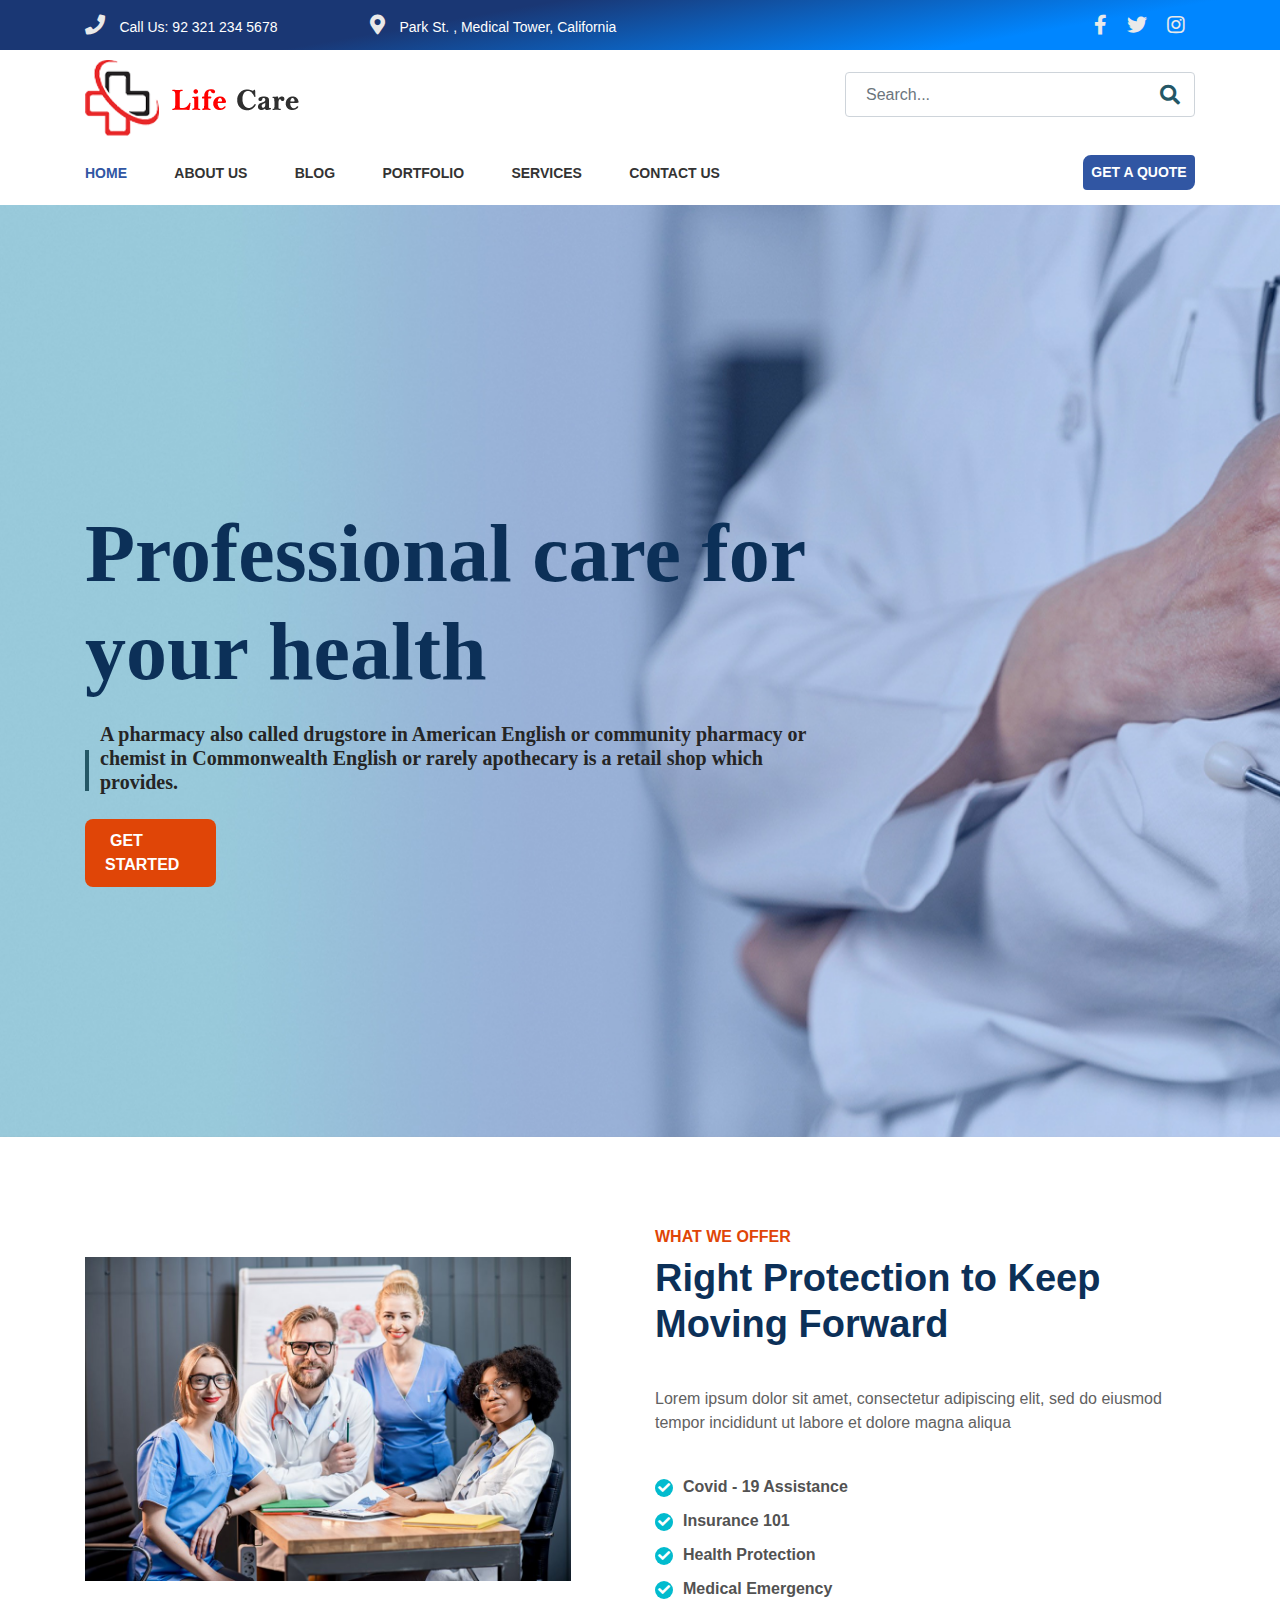
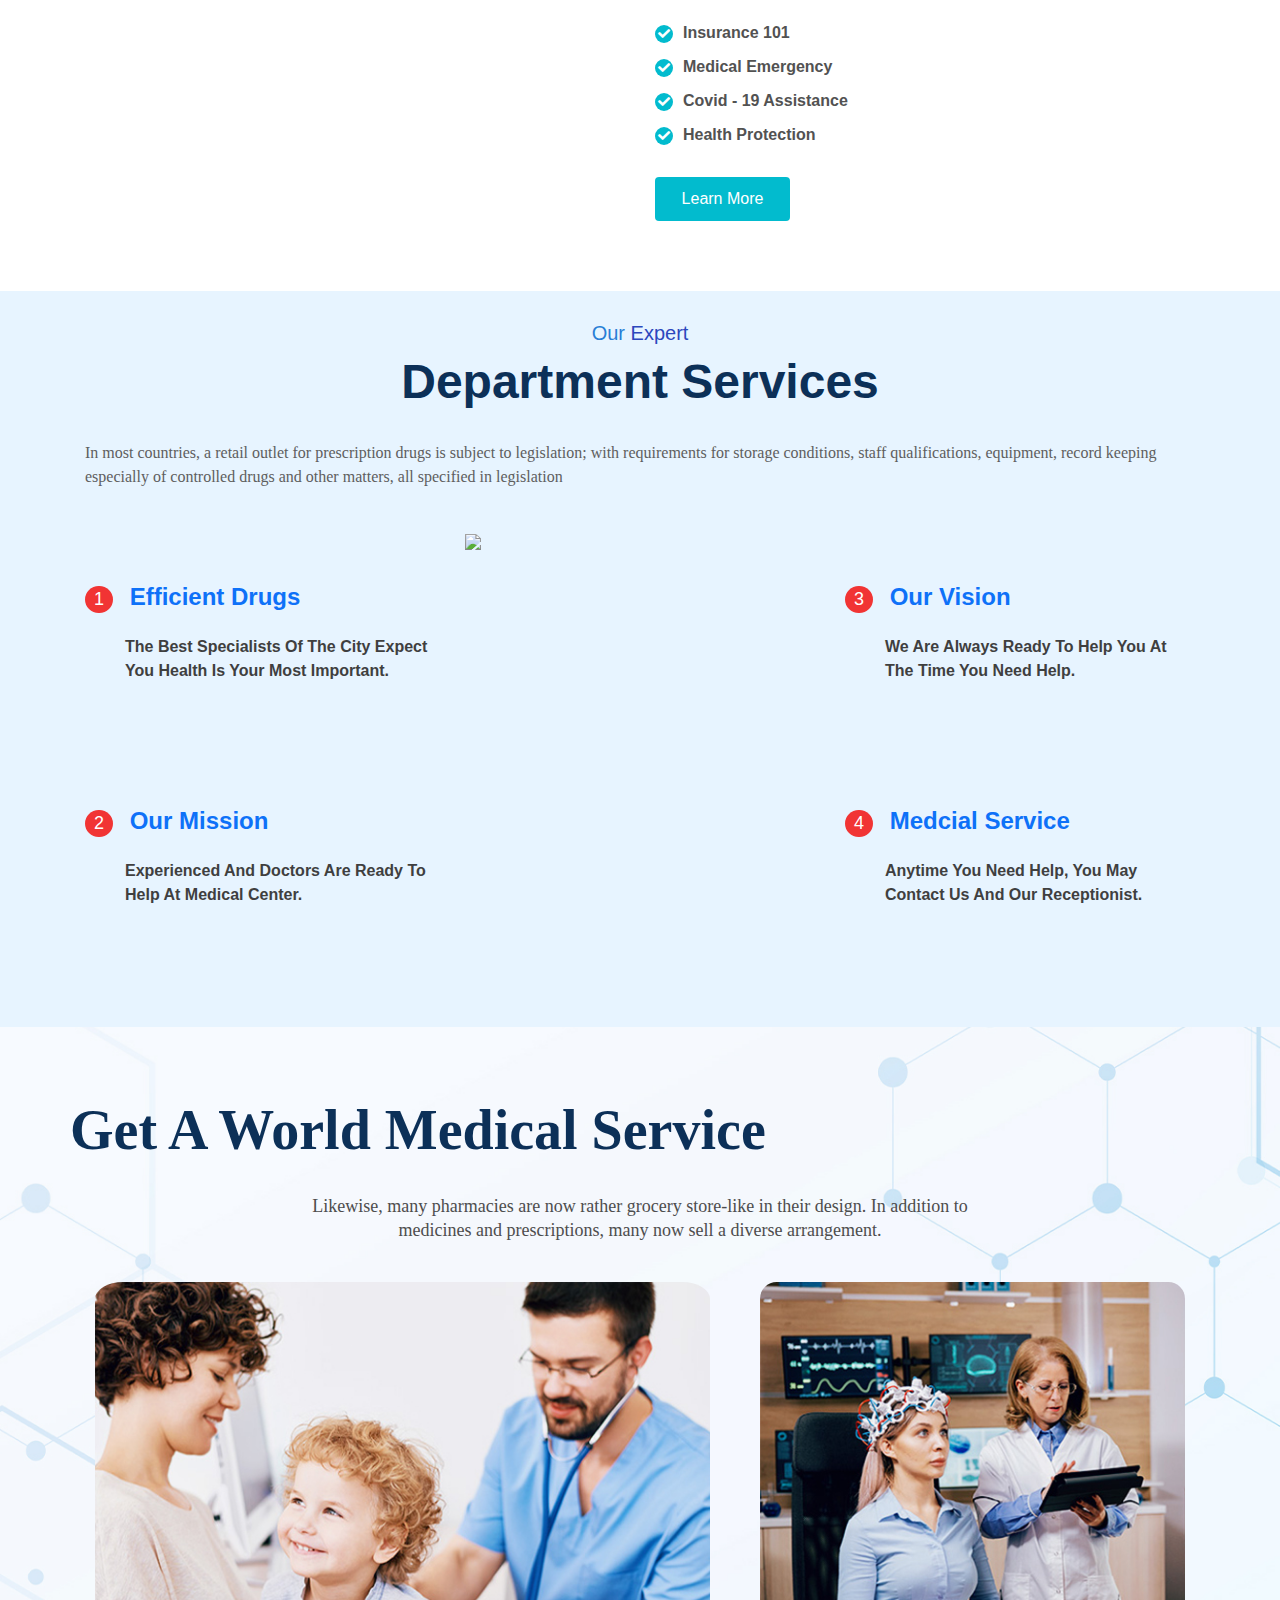
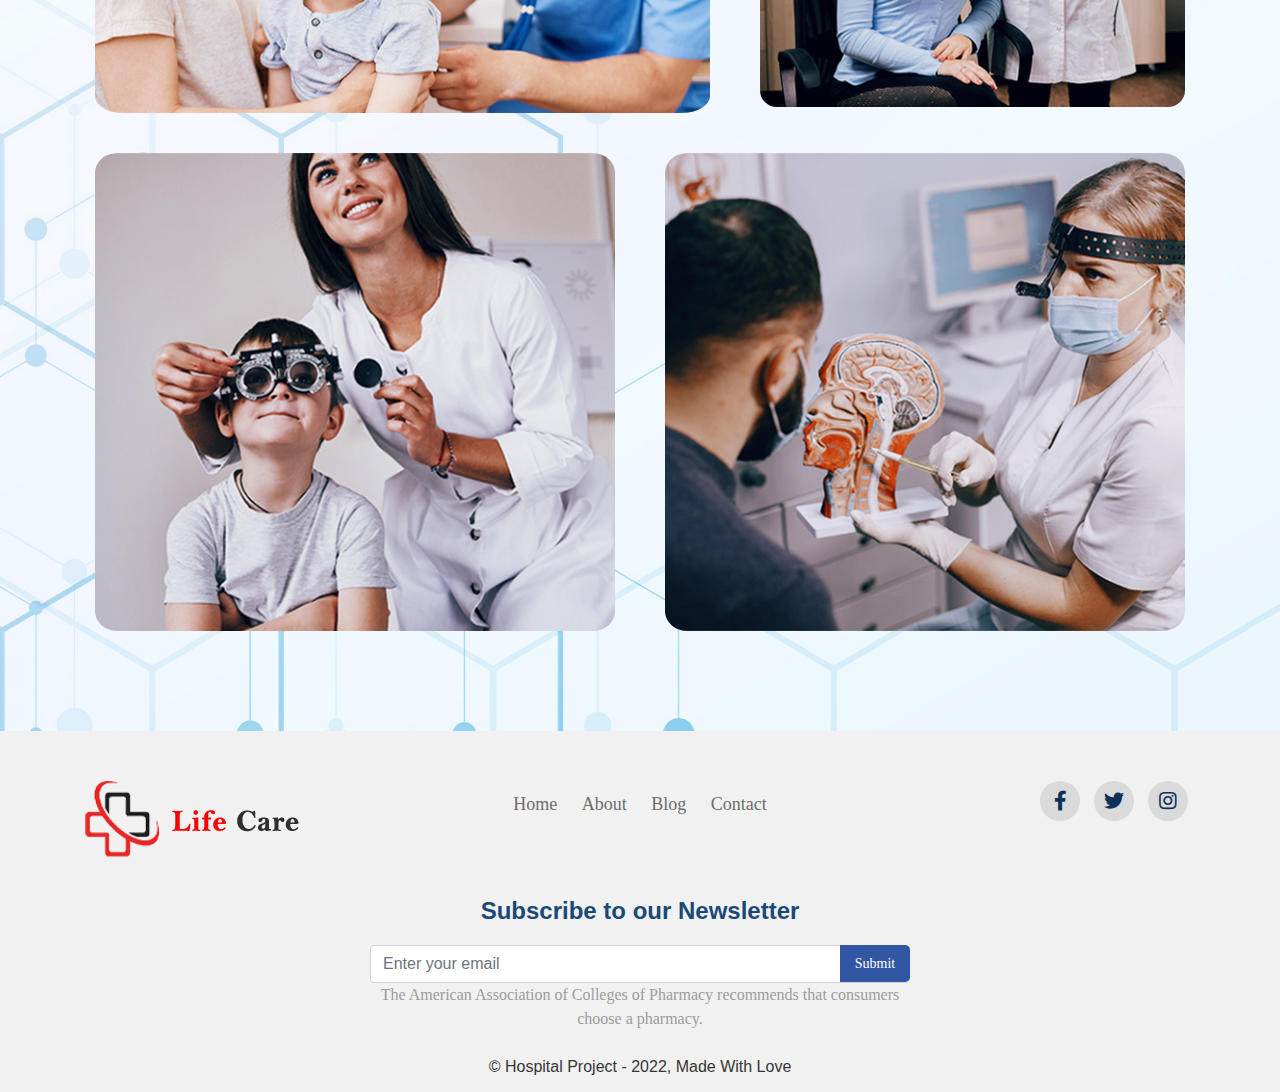
==== index.html @ 999adee0 "Add files via upload" ====
<!DOCTYPE html>
<html lang="en">

<head>
    <meta charset="UTF-8">
    <meta name="viewport" content="width=device-width, initial-scale=1.0">
    <meta http-equiv="X-UA-Compatible" content="ie=edge">
    <meta name="Description" content="Enter your description here" />
    <link rel="stylesheet" href="https://cdnjs.cloudflare.com/ajax/libs/twitter-bootstrap/4.6.0/css/bootstrap.min.css">
    <link rel="stylesheet" href="https://cdnjs.cloudflare.com/ajax/libs/font-awesome/5.15.4/css/all.min.css">
    <link rel="stylesheet" href="css/style.css">
    <title>Life Care</title>
</head>

<body>
    <header>
        <div class="container">
            <div class="row">
                <div class="col-sm-3">
                    <div class="icon-wrapper">
                        <i class="fas fa-phone"></i>
                        <h6>Call Us: 92 321 234 5678</h6>
                    </div>
                </div>
                <div class="col-sm-3">
                    <div class="icon-wrapper">
                        <i class="fas fa-map-marker-alt"></i>
                        <h6>Park St. , Medical Tower, California</h6>
                    </div>
                </div>
                <div class="col-sm-6">
                    <div class="icon-wrapper"><span>
                            <a href="#"><i class="fab fa-instagram"></i></a>
                            <a href="#"><i class="fab fa-twitter"></i></a>
                            <a href="#"><i class="fab fa-facebook-f"></i></a></span>
                    </div>
                </div>
            </div>
    </header>

    <nav>
        <div class="container">
            <div class="row">
                <div class="col-sm-3">
                    <img src="images/logo.png">
                </div>
                <div class="offset-5 col-sm-4">
                    <div class="searchBox">
                        <form action="#">
                            <input type="search" placeholder="Search..." class="form-control searchNav">
                        </form>
                        <a href="#"><i class="fas fa-search"></i></a>
                    </div>
                </div>
                <span></span>
                <div class="col-sm-7">
                    <ul>
                        <li>
                            <a href="index.html" class="active">
                                home
                            </a>
                        </li>
                        <li>
                            <a href="about-us.html">
                                about us
                            </a>
                        </li>
                        <li>
                            <a href="blog.html">
                                blog
                            </a>
                        </li>
                        <li>
                            <a href="portfolio.html">
                                portfolio
                            </a>
                        </li>
                        <li>
                            <a href="services.html">
                                services
                            </a>
                        </li>
                        <li>
                            <a href="contact-us.html">
                                contact us
                            </a>
                        </li>
                    </ul>
                </div>
                <div class="offset-3 col-sm-2">
                    <div class="contact-us">
                        <a href="#">
                            get a quote
                        </a>
                    </div>
                </div>
            </div>
        </div>
    </nav>

    <div class="banner">
        <div class="container">
            <div class="row">
                <div class="col-sm-8">
                    <div class="txt">
                        <h1>Professional care for your health</h1>
                        <span></span>
                        <h6>A pharmacy also called drugstore in American English or community pharmacy or chemist in
                            Commonwealth English or rarely apothecary is a retail shop which provides.</h6>
                    </div>
                    <div class="get-started">
                        <a href="blog.html">
                            get started
                        </a>
                    </div>
                </div>
            </div>
        </div>
    </div>

    <div class="what-we-offer">
        <div class="container">
            <div class="row">
                <div class="col-sm-6">
                    <img src="images/what-we-offer.jpg" class="img-fluid">
                </div>
                <div class="col-sm-6">
                    <div class="content">
                        <h5>what we offer</h5>
                        <h1>Right Protection to Keep Moving Forward</h1>
                        <p>Lorem ipsum dolor sit amet, consectetur adipiscing elit, sed do eiusmod tempor incididunt ut
                            labore et dolore magna aliqua</p>
                        <ul>
                            <li><i class="fas fa-check"></i>Covid - 19 Assistance</li>
                            <li><i class="fas fa-check"></i>Insurance 101</li>
                            <li><i class="fas fa-check"></i>Health Protection</li>
                            <li><i class="fas fa-check"></i>Medical Emergency</li>
                        </ul>
                        <ul>
                            <li><i class="fas fa-check"></i>Insurance 101</li>
                            <li><i class="fas fa-check"></i>Medical Emergency</li>
                            <li><i class="fas fa-check"></i>Covid - 19 Assistance</li>
                            <li><i class="fas fa-check"></i>Health Protection</li>
                        </ul>
                        <div class="learn-more">
                            <a href="#">
                                learn more
                            </a>
                        </div>
                    </div>
                </div>
            </div>
        </div>
    </div>

    <div class="department">
        <div class="container">
            <h5>our <span>expert</span></h5>
            <h1>department services</h1>
            <p>In most countries, a retail outlet for prescription drugs is subject to legislation; with
                requirements for storage conditions, staff qualifications,
                equipment, record keeping especially of controlled drugs and other matters, all specified in
                legislation</p>
            <div class="row">
                <div class="col-sm-4">
                    <div class="txt">
                        <ul>
                            <li>
                                <div class="num">
                                    <h5>1</h5>
                                </div>
                                efficient drugs
                                <span>The best specialists of the city expect you health is your most important.</span>
                            </li>
                            <li>
                                <div class="num">
                                    <h5>2</h5>
                                </div>
                                our mission
                                <span>Experienced and doctors are ready to help at Medical Center.</span>
                            </li>
                        </ul>
                    </div>
                </div>
                <div class="col-sm-4">
                    <img src="images/Untitled-1.jpg" class="img-fluid">
                </div>
                <div class="col-sm-4">
                    <div class="txt">
                        <ul>
                            <li>
                                <div class="num">
                                    <h5>3</h5>
                                </div>
                                our vision
                                <span>We are always ready to help you at the time you need help.</span>
                            </li>
                            <li>
                                <div class="num">
                                    <h5>4</h5>
                                </div>
                                medcial service
                                <span>Anytime you need help, you may contact us and our receptionist.</span>
                            </li>
                        </ul>
                    </div>
                </div>
            </div>
        </div>
    </div>

    <div class="service">
        <div class="container">
            <div class="row">
                <h1>get a world medical service</h1>
                <div class="offset-2 col-sm-8">
                    <p>Likewise, many pharmacies are now rather grocery store-like in their design. In addition to
                        medicines
                        and prescriptions, many now sell a diverse arrangement.</p>
                </div>
                <div class="col-sm-7">
                    <img src="images/doc1.jpg" class="img-fluid">
                </div>
                <div class="col-sm-5">
                    <img src="images/dco2.jpg" class="img-fluid">
                </div>
                <div class="col-sm-6">
                    <img src="images/doc3.jpg" class="img-fluid">
                </div>
                <div class="col-sm-6">
                    <img src="images/doc4.jpg" class="img-fluid">
                </div>
            </div>
        </div>
    </div>

    <footer>
        <div class="container">
            <div class="row">
                <div class="col-sm-3">
                    <img src="images/logo.png">
                </div>
                <div class="col-sm-6">
                    <ul>
                        <li><a href="index.html">Home</a></li>
                        <li><a href="about-us.html">About</a></li>
                        <li><a href="blog.html">Blog</a></li>
                        <li><a href="contact-us.html">Contact</a></li>
                </div>
                <div class="col-sm-3">
                    <div class="icons">
                        <a href="#"><i class="fab fa-facebook-f"></i></a>
                        <a href="#"><i class="fab fa-twitter"></i></a>
                        <a href="#"><i class="fab fa-instagram"></i></a>
                    </div>
                </div>
                <span></span>
            </div>
            <div class="row">
                <div class="offset-3 col-sm-6">
                    <h1>Subscribe to our Newsletter</h1>
                    <form>
                        <div class="email-submit">
                            <input type="email" placeholder="Enter your email" class="form-control">
                            <div class="submit">
                                <button type="button">Submit</button>
                            </div>
                        </div>
                    </form>
                    <p>The American Association of Colleges of Pharmacy recommends that consumers choose a pharmacy.</p>
                </div>
                <span></span>
            </div>
            <h5>&copy; Hospital Project - 2022, Made With Love</h5>
        </div>
        </div>
    </footer>
</body>

</html>

<script src="https://cdnjs.cloudflare.com/ajax/libs/jquery/3.5.1/jquery.min.js"></script>
<script src="https://cdnjs.cloudflare.com/ajax/libs/popper.js/1.16.1/umd/popper.min.js"></script>
<script src="https://cdnjs.cloudflare.com/ajax/libs/twitter-bootstrap/4.6.0/js/bootstrap.min.js"></script>
</body>

</html>
---- css/style.css ----
header{
    background: rgb(26,55,116);
background: linear-gradient(170deg, rgba(26,55,116,1) 36%, rgba(0,134,255,1) 78%);
}
header .icon-wrapper i{
    color:rgb(233, 233, 233);
    font-size:20px;
    padding: 15px 0;
}
header .icon-wrapper h6{
    font-size:14px;
    color:#fff;
    display: inline-block;
    margin-left:10px;
    /* padding:15px 0; */
}
header .icon-wrapper>span a i{
    float:right;
    margin:0 10px;
}
nav{
    padding:10px 0 0 0;
}
.searchNav{
    height: 45px;
    margin-top:12px;
    padding:2px 2px 2px 20px;
}
.searchBox i{
    font-size:20px;
    position: relative;
    bottom:32px;
    left:90%;
    color:rgb(36, 87, 102);
}
nav span{
    border-bottom: solid rgb(82, 82, 82) 2px;
    height: 20px;
}
.active{
    color: #3156a3;
}
nav ul{
    display: flex;
    align-items: center;
    justify-content:space-between;
    padding:0px;
    margin:0px;
}
nav ul li{
    list-style: none;
    display: inline-block;
    margin:20px 0;
}
nav ul li a{
    text-decoration: none;
    font-size:14px;
    text-transform: uppercase;
    /* margin:0px 50px 0px 0px; */
    color: #333;
    font-family: "Poppins", sans-serif;
    font-weight: 600;
}
nav ul li a:hover{
    color: #3156a3;
}
nav .contact-us{
    display: flex;
    justify-content: flex-end;
    align-items: center;
}
nav .contact-us a{
    background-color:#3156a3;
    height: 35px;
    border-radius: 8px 4px 8px 4px;
    width: 70%;
    margin: 14px 0 0 0;
    display: flex;
    align-items: center;
    justify-content: center;
    font-size:14px;
    font-weight: bold;
    color:#fff;
    text-transform: uppercase;
    text-decoration: none;
}
nav .contact-us a:hover{
    background-color: #42b3e5;
    transition: .3s ease-in-out;
}
.banner{
    background: url(../images/index-banner.jpg) no-repeat center;
    /* height:800px; */
    padding:300px 0 250px 0;
    /* -webkit-background-size: cover; */
    /* -moz-background-size:cover; */
    /* -moz-background-size:cover; */
    background-size: cover;
}
.banner h1{
    font-size:82px;
    font-weight: bold;    
    font-family: Bell MT;
    color:rgb(12, 48, 88);
}
.banner h6{
    margin-left:15px;
    font-size:20px;
    font-family: calibri;
    color:#252525;
    font-weight: bold;
    margin-top:20px;
}
.banner .txt{
    position: relative;
}
.banner span{
    background-color: rgb(36, 87, 102);
    height:41px;
    width:4px;
    bottom: 3px;
    /* top: 0; */
    position:absolute;
    display:inline-block;
}
.banner .get-started{
    margin-top:25px;
    border-radius: 8px;
    /* background-color: #ee9812; */
    background-color: #e04507;
    /* background: rgb(2,0,36);
    background: linear-gradient(144deg, rgba(2,0,36,0.9416141456582633) 0%, rgba(177,129,51,1) 0%, rgba(198,35,35,1) 100%); */
    padding:10px 20px;
    width:18%;
}
.banner .get-started a{
    font-size:16px;
    font-weight: bold;
    color:#fff;
    /* margin:50px; */
    padding:5px;
    text-align: center;
    text-transform: uppercase;
    text-decoration: none;
}
.banner .get-started:hover{
    background-color: rgb(219, 143, 44);
    color:brown;
    transition: .6s ease-in-out;
}
.what-we-offer img{
    margin: 120px 0;
    width: 90%;
}
.what-we-offer .content{
    margin:90px 0 60px 0;
}
.what-we-offer .content h5{
    color:#e04507;
    margin-bottom: 10px;
    font-size:16px;
    text-transform: uppercase;
    font-family: sans-serif;
    font-weight: bold;
}
.what-we-offer .content h1{
    font-size: 38px;
    font-weight: bold;
    color:rgb(12, 48, 88);
}
.what-we-offer .content p{
    margin: 40px 0 30px 0;
    font-size:16px;
    font-weight: normal;
    font-family: sans-serif;
    color:rgb(97, 97, 97);
}
.what-we-offer .content ul{
    padding:0px;
    margin:0 100px 0 0;
    display:inline-block;
}
.what-we-offer .content ul li{
    list-style: none;
    margin:10px 0;
    font-size: 16px;
    font-weight: bold;
    color:#525252;
}
.what-we-offer .content ul li i{
    font-size:12px;
    margin-right:10px;
    color:#fff;
    background-color: #02bbce;
    border-radius: 50%;
    padding:3px;
    background-position: center;
}
.what-we-offer .content .learn-more{
    margin-top: 20px;
    background-color: #02bbce;
    /* display: inline; */
    padding:10px 15px;
    width:25%;
    text-align: center;
    border-radius: 4px;
}
.what-we-offer .content .learn-more a{
    font-size:16px; 
    text-transform: capitalize;
    text-decoration: none;
    margin:11px;
    color:#fff;
}
.what-we-offer .content .learn-more:hover{
    background-color:#2c2d31;
    transition: .6s ease-in-out;
    /* transform:scale(2); */
}
.department{
    padding-top: 30px;
    margin:10px 0 0 0;
    background-color: rgb(231, 244, 255);
}
.department h5{
    color: #287ed6;
    text-align: center;
    text-transform:capitalize;
}
.department h5 span{
    color: #2c47bd;
    /* color:rgb(12, 48, 88); */
    text-align: center;
    text-transform:capitalize;
}
.department h1{
    color: rgb(12, 48, 88);
    font-size: 48px;
    text-align: center;
    font-weight: bold;
    text-transform: capitalize;
}
.department p{
    font-size: 16px;
    margin:30px 0 90px 0;

}
.department img{
    position: relative;
    bottom:50px;
}
.department .txt ul{
    padding:0px;
    margin:0px;
}
.department .txt ul li{
    font-size:24px;
    font-weight: bold;
    font-family: sans-serif;
    list-style: none;
    text-transform: capitalize;
    display:block;
    color: #0e71f8;
}
.department .txt ul li span{
    font-size:16px;
    margin:20px 0 120px 40px;
    display:block;
    color: #3f3f3f;
}
.department .txt .num{
    display:inline-block;
    border-radius: 50%;
    padding:3px 9px;
    background-color: #f13434;
    margin-right: 10px;
}
.department .txt .num h5{
    font-size:18px;
    color:#fff;
    margin:0 auto;
    text-align: center;
    font-family: sans-serif;
}
.service{
    padding:70px 0;
    background: url(../images/services.jpg) no-repeat center;
    background-size: cover;
}
.service h1{
    font-size:56px;
    font-family: Bell MT;
    color:rgb(12, 48, 88);
    font-weight: bold;
    text-transform: capitalize;
    text-align: center;
    margin-bottom:30px;
}
.service p{
    font-size:18px;
    color:#4d4d4d;
    text-align:center;
    margin-bottom: 30px;
}
.service img{
    width:100%;
    padding:10px;
    margin-bottom:20px;
    border-radius: 6%;
}
.contact{
    background-color:#b1b1b1 ;
    padding:20px;
}
.diagnostic{
    background-color: #f8f8f8;
    padding: 90px 0;
}
.diagnostic h4{
    font-size:48px;
    margin-bottom:50px;
    text-transform: capitalize;
    text-align: center;
    font-weight: bold;
    color: rgb(12, 48, 88);
}
.diagnostic h5{
    font-size:20px;
    text-transform: capitalize;
    text-align: center;
    color:#287ed6;
}
.diagnostic .box-content{
    padding:25px;
    background-color: #fff;
}
.diagnostic .box-content .num-box{
    padding-bottom:15px;
    border-bottom:#999999 solid 2px;
}
.diagnostic .box-content .num-box h1{
    font-size:62px;
    /* color:rgb(12, 48, 88); */
    /* text-shadow:2px 2px 2px #777777; */
    /* outline: 2px dashed blue; */
    -webkit-text-stroke: 2px rgb(12, 48, 88);
	-webkit-text-fill-color: white;
}
.diagnostic .box-content h2{
    margin-top: 15px;
    font-size: 28px;
    font-weight: bold;
    color:rgb(33, 86, 146);
}
.diagnostic .box-content h3{
    margin-top: 30px;
    font-size: 18px;
    font-family: sans-serif;
    color:#5e5e5e;
}
.healthCare{
    padding:90px 0;
}
.healthCare .content{
    margin: 35px 0;
    display: flex;
    flex-direction:column;
    justify-content: center;
}
.healthCare h4{
    font-size:18px;
    text-transform: capitalize;
    color: #287ed6;
}
.healthCare h1{
    font-size:58px;
    text-transform: capitalize;
    color: rgb(12, 48, 88);
    font-family: Open Sans;
    font-weight: bold;
    margin-bottom: 25px;
}
.healthCare h5{
    font-size: 20px;
    text-transform: capitalize;
    color:#1a4979;
}
.healthCare .progressBar{
    display: block;
    margin: 15px 0 20px 0;
    background-color: #000;
    width: 89%;
    height: 5px;
    transition: width .6s ease-in-out;
    overflow: visible;
}
.healthCare .progressBar-secondary{
    display: block;
    margin: 15px 0 20px 0;
    background-color: #000;
    width: 71%;
    height: 5px;
    overflow: visible;
    /* transition: width .6s ease; */
    /* animation:progress-bar;
    animation-duration: 1s;
    animation-iteration-count: 1; */
}
/* @keyframes progress-bar{
    from{
        width:50%;
    }
    to{
        width:70%;
    }
} */
.healthCare span{
    font-size: 16px;
    font-family: open sans;
    position: relative;
    left:89%;
}
.healthCare .secondary-bar{
    font-size: 16px;
    font-family: open sans;
    position: relative;
    left:71%;
}
footer{
    padding:50px 0 5px 0;
    background-color: rgb(241, 241, 241);
}
footer ul{
    padding:0px;
    margin:0px;
    text-align: center;
}
footer ul li{
    font-family: open sans;
    font-size:18px;
    display: inline-block;
    list-style: none;
    padding:10px;
}
footer ul li a{
    text-decoration: none;
    color:rgb(109, 109, 109);
    transition: .6s;
}
footer .icons{
    display: flex;
    align-items: center;
    justify-content: flex-end;
}
footer .icons a i{
    display: flex;
    align-items: center;
    justify-content: center;
    font-size: 20px;
    padding:10px;
    height: 40px;
    width: 40px;
    border-radius: 50%;
    background-color: #dadada;
    margin: 0 7px;
}
footer .icons a{
    color:rgb(12, 48, 88);
    text-decoration: none;
}
footer .icons a i:hover{
    border: 50% solid;
    background-color: rgb(12, 48, 88);
    /* padding:10px; */
    /* margin:0 10px 15px 5px; */
    color:#fff;
}
footer span{
    border-bottom: solid rgb(179, 179, 179) 1px;
    height: 40px;
}
footer h1{
    margin:40px 0 20px 0;
    font-size: 24px;
    font-weight: bold;
    text-align: center;
    color:#1a4979;
}
footer p{
    text-align: center;
    color:#9c9c9c;
}
footer h5{
    margin:10px 0;
    font-size:16px;
    text-align: center;
    color:#353535;
}
.email-submit{
    position: relative;
}
footer .submit{
    position: absolute;
    top: 0;
    right: 0;
}
footer .submit button{
    color: #fff;
    border: #fff;
    border-radius: 0 5px 5px 0;
    font-size: 14px;
    height: 37px;
    font-family: open sans;
    background-color: #3156a3;
    width: 70px;
}
footer .submit button:hover{
    background-color: #42b3e5;
    transition: .3s ease-in-out;
}
.banner2{
    position: relative;
    background-color:  rgba(0, 0, 0, 0.63);
    padding: 170px 0;
}
.banner2 .banner-image::before{
    content: "";
    background: url(../images/banner2.jpg) no-repeat center center/cover;
    height: 100%;
    width: 100%;
    position: absolute;
    top: 0;
    left: 0;
    z-index: -1;
}
.banner2 h1{
    font-size:68px;
    color:rgb(255, 255, 255);
    text-align: center;
    font-weight: bold;
    font-family: open sans;
}
.banner2 .banner-image ul{
    padding: 0px;
    margin: 0px;
    display: flex;
    align-items: center;
    justify-content: center;
}
.banner2 .banner-image ul li{
    list-style: none;
    font-size: 18px;
    display: inline-block;
    color: #fff;
}
.banner2 .banner-image ul li a{
    color: #287ed6;
    text-decoration: none;
}
.banner2 .banner-image ul li a:hover{
    color: #2faefd; 
    transition: .5s;
}
.slash::before{
    content: "/";
    padding: 10px;
}
.welcome{
    padding: 80px 0;
}
.welcome img{
    transform: scaleX(-1);
}
.welcome h5{
    font-size: 18px;
    color:#287ed6;
}
.welcome h1{
    font-size: 56px;
    font-family: open sans;
    color: rgb(12, 48, 88);
    font-weight: bold;
}
.welcome .content .info{
    display: flex;
    justify-content: center;
    align-items: center;
    margin:20px 0;
}
/* .welcome img{
    animation: float-y 3s linear infinite;
    overflow: hidden;
} */
.welcome .content .info i{
    font-size: 30px;
    display: flex;
    justify-content: center;
    align-items: center;
    /* box-sizing:border-box; */
    padding:15px;
    border-radius: 50%;
    margin-right:20px;
    border:6px solid rgb(148, 148, 148);
}
.cont{
    background-color: rgb(236, 236, 236);
    /* padding:20px; */
}
.welcome p{
    font-family: open sans;
}
.doctors{
    padding:80px 0;
    background-color: rgb(240, 240, 240);
}
.doctors h1{
    font-size: 48px;
    text-align: center;
    font-weight: bold;
    font-family: open sans;
    color:rgb(12, 48, 88);
}
.doctors h2{
    font-size: 52px;
    text-align: center;
    font-weight: bold;
    font-family: open sans;
    margin-bottom: 30px;
    color:rgb(12, 48, 88);
}
.doctors p{
    margin:0 auto 40px;
    font-size: 18px;
    max-width: 640px;
    text-align: center;
}
.doctors img{
    border-radius:8px;
}
.doctors .content ul{
    padding:0px;
    margin:0px;
}
.doctors .content ul li{
    list-style: none;
    display: inline-block;
}
.doctors .content ul li i{
    color:#fcb71b;
}
.doctors .content h3{
    margin-top:15px;
    font-size: 22px;
    color: #1a83c6;    
}
.doctors .content h4{
    margin-top:5px;
    font-size: 16px;
    color:rgb(104, 104, 104);
}
.doctors .content span{
    font-size: 14px;
    font-weight: bold;
    color:rgb(97 97 97);
}
.doctors .content{
    padding:10px;
    border-radius: 5px;
    border: solid 2px rgb(219, 219, 219);
}
.doctors .content span i{
    font-size: 16px;
    color: #051833;
    margin-right: 5px;
    margin-bottom: 20px;
}
.doctors .content a{
    display: flex;
    /* position: absolute; */
    justify-content: center;
    align-items: center;
    text-decoration: none;
    font-size: 18px;
    padding:10px;
    border-radius:5px;
    color:#2c2d31;
    background-color: #00e5ff;
    /* visibility: hidden; */
    max-width: 150px;
    margin:0 auto;
}
.doctors .content a:hover{
    /* visibility:visible; */
    background-color: #2c2d31;
    color:#fff;
    transition: 0.8s ease-in-out;
}
.lab{
    padding:60px 0;
}
.lab h1{
    font-size: 52px;
    font-weight: bold;
    font-family: open sans;
    color: rgb(12, 48, 88);
    margin-bottom: 20px;
}
.lab h1 span{
    color:#1a83c6;
}
.lab p{
    margin-bottom: 50px;
    font-size: 16px;
    font-family:open sans;
    color:rgb(73, 73, 73);
}
.lab a{
    text-decoration: none;
    font-size: 15px;
    font-weight: bold;
    color:#fff;
    padding:20px 30px;
    border-top-left-radius: 20px;
    border-bottom-right-radius: 20px;
    background-color: #3156a3;
}
.lab a:hover{
    background-color: #42b3e5;
    color:#fff;
    transition: .6s ease-in-out;
}
.lab a i{
    font-size: 16px;
    margin-left: 10px;
}
.lab .txt p{
    margin-left:10px;
    font-size: 18px;
    color:#525252;
}
.lab .txt h2{
    font-size: 80px;
    font-weight: bold;
    font-family: open sans;
    color: #1a83c6;
    margin-bottom: 25px;
}
.lab .txt{
    display: flex;
    align-items: center;
}
.blog-section{
    padding:80px 0 40px 0;
}
.blog-section img{
    border-radius: 10px;
}
.blog-section span{
    display: inline-block;
    margin: 20px 10px 30px 0;
    font-size: 14px;
    color: rgb(94, 94, 94);
    font-weight: bold;
}
.blog-section span i{
    font-size: 16px;
    color: #3156a3;
}

/* Utility Classes */

.h1-secondary{
    color: #1a83c6;
    font-size:58px;
    font-family: open sans;
    font-weight: bold;
}

.h2-primary{
    font-size:44px;
    color: #1a83c6;
    font-family: open sans;
    font-weight: bold;
}
.h2-secondary{
    font-size:32px;
    color: #1a83c6;
    font-family: open sans;
    font-weight: bold;
    margin: 50px 0 30px 0;
}
p{
    font-size: 16px;
    color: rgb(94, 94, 94);
    font-family: open sans;
    line-height: 24px;
}
.h3-primary{
    font-size: 24px;
    color: #1a83c6;
    font-family: open sans;
    font-weight: bold;
    margin: 0 0 40px 0;
}
.h3-secondary{
    font-size: 16px;
    color: #1a83c6;
    font-family: open sans;
    font-weight: bold;
}
.h5-primary{
    font-size: 16px;
    font-family: open sans;
    color: #3156a3;
}

/* End  */

.blog-section .txt-box p{
    margin: 30px 0 20px 0;
}
.blog-section .txt-box .quote{
    padding:20px 0 10px 0;
}
.blog-section .txt-box .quote span{
    position: absolute;
    border-radius: 9px;
    height: 75px;
    width:10px;
    background-color: rgb(12, 48, 88);
    transform: translateY(-25%);
}
.blog-section .txt-box .quote h5{
    font-size: 18px;
    margin-left: 25px;
    font-family: open sans;
}
.blog-section .txt-box .quote h4{
    margin-top:15px;
    font-size: 16px;
    margin-left: 25px;
    font-family: open sans;
    color: #3156a3;
}
.blog-section a{
    text-decoration: none;
    color: #686a6f;
    font-family: open sans;
    font-size: 16px;
}
.blog-section a:hover{
    color: #1a83c6;
}
.blog-section .social-tags .social ul{
    justify-content: end;
    padding: 0px;
    margin: 0px;
    display: flex;
    align-items: center;
}
.blog-section .social-tags .social ul li{
    padding: 0 10px;
    list-style: none;
}
.blog-section .tags{
    display: flex;
    align-items: center;
    flex:1;
}
.blog-section .social{
    display: flex;
    flex-direction: row;
    align-items: center;
    justify-content: end;

}
.blog-section .social-tags .social a:hover{
    color:#3156a3;
}
.blog-section .social-tags{
    padding: 50px 0;
    display: flex;
}
.blog-section .comment-list{
    /* border: solid rgb(201, 200, 200) 2px; */
    margin: 0 0 20px 0;
}
.blog-section .comment-list ul{
    padding: 0px;
    margin: 0px;
}
.comment-list :last-child{
    margin: 20px 0 0 60px;
}
.blog-section .comment-list ul li{
    list-style: none;
    border: solid rgb(201, 200, 200) 2px;
    /* margin-left:20px; */
    display: flex;
    align-items: flex-start;
    padding: 20px;
}
.blog-section .comment-list .comment-item{
    margin-left: 25px;
}
.blog-section .comment-list .comment-item h2{
    font-size:26px;
    font-family: open sans;
    color: #1a83c6;
    margin-bottom: 20px;
}
.blog-section .comment-list .comment-item h4{
    font-size:16px;
    font-family: open sans;
    color: #3156a3;
    margin:0px;
    cursor: pointer;
}
.blog-section .comment-list ul li .comment-item span{
    font-size: 16px;
    position: absolute;
    display: inline-block;
}
.search-blog{
    height: 50px;
}
.blog-section .category{
    margin: 60px 0;
}
.blog-section .category ul{
    padding: 0px;
    margin: 0px;
}
.blog-section .category ul li{
    font-weight: 600;
    list-style: none;
    position: relative;
    padding-bottom: 15px;
    margin: 20px 0;
    display: list-item;
    border-bottom: solid 1px #c7c7c7;
}
.blog-section .category ul li a:hover{
    color: #3156a3;
}
.blog-section .category ul li i{
    position: absolute;
    top: 7px;
    left: 0;
    font-size: 16px;
}
.blog-section .category span:hover{
    background-color: #42b3e5;
}
.blog-section .category ul li a{
    display: flex;
    padding-left: 15px;
    align-items: center;
    justify-content: space-between;
}
.blog-section .category span{
    margin: 0px;
    font-size: 12px;
    font-weight: 600;
    padding: 5px;
    background-color: #3156a3;
    color: #fff;
    border-radius: 16px;
    width: 30px;
    height: 30px;
    display: flex;
    align-items: center;
    justify-content: center;
}
.recent-news a .news-section{
    font-size: 16px;
    color: #1a83c6;
    font-family: open sans;
    font-weight: bold;
    border: solid 1px rgb(255, 255, 255);
}
.recent-news a .news-section:hover{
    border: solid 1px rgb(182, 182, 182);
}
.recent-news .news-section img{
    border-radius: 50%;
    margin-right: 20px;
}
.recent-news .news-section{
    display: flex;
    align-items: center;
    justify-content: space-evenly;
    margin: 35px 0;
    padding: 5px;
}
.recent-news .news-section .news-txt span{
    padding: 0px;
    margin: 0px;
    font-size: 12px;
}
.blog-section .popular-tags ul{
    padding: 0px;
    margin: 0px;
}
.blog-section .popular-tags ul li{
    list-style: none;
    display: inline-block;
    margin: 10px 5px;
    /* padding: 5px; */
}
.blog-section .popular-tags ul li a{
    font-size: 16px;
    color: #fff;
    text-decoration: none;
    background-color: #1a83c6;
    padding: 6px 15px;
    border-radius: 25px;
    margin: 0px;
}
.blog-section .popular-tags ul li a:hover{
    background-color: #3156a3;
    transition: .6s;
}
.portfolio{
    padding: 70px 0;
}
.portfolio .content p{
    margin: 30px 0;
}
.portfolio .content .quote span{
    position: absolute;
    height: 75px;
    width: 8px;
    border-radius: 8px;
    background-color: #3156a3;
}
.portfolio .content .quote .quote-txt{
    margin-left: 20px;
}
.portfolio .content .quote .quote-txt h4{
    font-size: 18px;
    color: #505050;
}
.portfolio .content .quote .quote-txt h3{
    font-size: 20px;
    font-weight: 500;
    color: #1a83c6;
    font-family: open sans;
}
.portfolio .para img{
    margin: 30px 0 0 0;
    border-radius: 15px;
}
.portfolio .facility .info-card{
    background-color: #fff;;
    padding: 30px;
}
.portfolio .facility .info-card i{
    font-size: 26px;
    color: #3156a3;
    padding: 10px;
    background-color: #3155a359;
    border-radius: 9px 0 9px 0;
    margin-bottom: 20px;   
}
.portfolio .facility .info-card a{
    text-decoration: none;
    font-size: 18px;
    color: #3156a3;
}
.portfolio .facility .info-card a i{
    font-size: 14px;
    background-color: #fff;
}
.portfolio .facility .info-card a:hover{
    color: #1a83c6;
}
.portfolio .facility .info-card{
    box-shadow: 1px 1px 10px #d8d8d8;
}
.portfolio .para2 p{
    margin: 30px 0;
}
.portfolio .para2 .show-progress h5{
    font-size: 16px;
    color: #3156a3;
}
.portfolio .para2 .show-progress .progressBar{
    background-color: #3156a3;
    height: 5px;
    /* width: 84%; */
    margin: 10px 0;
    transition: width .6s ease;
}
.portfolio .para2 .show-progress{
    position: relative;
    margin: 30px 0;   
}
.portfolio .para2 .show-progress span{
    position: absolute;
    padding: 2px 5px;
    background-color: #3156a3;
    color: #fff;
    font-size: 14px;
    font-weight: 600;
    bottom: 10px;
}
.portfolio .para3{
    margin: 30px 0;
}
.portfolio .para3 img{
    float: left;
    margin: 0 40px 0 0;
}
.portfolio .para3 a{
    text-decoration: none;
    font-size: 16px;
    font-weight: 600;
    font-family: open sans;
    color: #fff;
    background-color: #3156a3;
    padding: 6px 8px;
}
.portfolio .para3 a:hover{
    background-color: #1a83c6;
    transform: translateX(12px);
    transition: .6s ease-in-out;
}
.social-icons{
    display: flex;
    align-items: center;
    margin: 40px 0;
}
.social-icons a{
    margin-right: 5px;
    text-decoration: none;
    display: flex;
    align-items: center;
}
.social-icons a i{
    font-size: 20px;
    background-color: #fff;
    padding: 8px 7px;
    height: 35px;
    width: 35px;
    border-radius: 50%;
    color: #1a83c6;
}
.social-icons a i:hover{
    color: #fff;
    background-color: #1a83c6;
    padding: 8px 7px;
    height: 35px;
    width: 35px;
    border-radius: 50%;
    text-align: center;
}
.portfolio .case ul{
    padding: 0px;
    margin: 0px;
}
.portfolio .case ul li{
    list-style: none;
    margin: 10px 0 30px 0;
    padding: 0 0 15px 0;
    border-bottom: solid 1px #afafaf;
}
.portfolio .case h4{
    font-size: 16px;
    color:rgb(99, 99, 99);
    font-weight: 700;
    font-family: open sans;
}
.portfolio .case span{
    font-size: 16px;
    color:#1a83c6;
}
.new{
    margin: 65px 0;
    padding: 0px;
}
.portfolio .follow-socials a{
    font-size: 16px;
    color: #fff;
    font-family: open sans;
    font-weight: 500;
    text-decoration: none;
}
.portfolio .follow-socials a .follow-box .follow-icon i{
    font-size: 25px;
    width: 28px;
}
.portfolio .follow-socials a .follow-box{
    display: flex;
    background-color: #3156a3;
    align-items: center;
    margin: 20px 0;
    padding: 10px 20px;
    border-radius: 13px 0 13px 0;
}
.portfolio .follow-socials a .follow-box:hover{
    background-color: #42b3e5;
    transform:translateX(5px);
    transition: .5s ease-in-out;
}
.portfolio .follow-socials a .follow-box i{
    display: flex;
    align-items: center;
    justify-content: flex-end;
}
.portfolio .follow-socials a .follow-box .follow-txt{
    display: flex;
    flex: 1;
    justify-content: flex-start;
    flex-direction: column;
    margin-left: 30px;
}
.portfolio .instagram-feed{
    padding: 40px 0 50px 0;
}
.portfolio .instagram-feed a .instagram-img img{
    width: 30%;
    border-radius: 15px;
    margin: 5px;
}
.portfolio .instagram-feed a .instagram-img img:hover{
    padding: 5px;
    transition: .3s ease-in-out;
    /* background: "f16d"; */
    /* content: "f16d"; */
}
.email-form{
    width: 100%;
    height: 70px;
    margin: 0px;
    padding: 0px;
}
/* .portfolio .newsletter a{
    font-size: 14px;
    margin: 40px 0 0 0;
    background-color: #3156a3;
    padding: 15px 20px;
    display: flex;
    justify-content: center;
    align-items: center;
    color: #fff;
    text-decoration: none;
    font-family: open sans;
    border-radius: 13px 0 13px 0;
}
.portfolio .newsletter a:hover{
    background-color: #42b3e5;
    transition: .3s ease-in-out;
} */
.portfolio .newsletter button{
    font-size: 14px;
    padding: 15px 20px;
    font-family: open sans;
    background-color: #3156a3;
    color: #fff;
    width: 100%;
    display: block;
    border-radius: 13px 0 13px 0;
    margin: 40px 0 0 0;
    /* box-shadow: 0 0 0 white;   */
    border: #fff;
}
.portfolio .newsletter button:hover{
    background-color: #42b3e5;
    transition: .3s ease-in-out;
}
.contact-section{
    padding: 80px 0;
}
.contact-section .contact-details{
    display: flex;
    flex-direction: column;
}
.contact-section .contact-details .name-form{
    padding: 15px;
    margin: 20px 0 20px 0;
}
.contact-section .contact-details .address-form{
    padding: 30px 15px;
    margin: 10px 0 30px 0;
}
.contact-section button{
    font-size: 14px;
    /* font-weight: bold; */
    width: 40%;
    font-family: open sans;
    padding: 10px 0;
    background-color: #3156a3;
    color: #fff;
    border: #fff;
    margin-top: 20px;
    border-radius: 13px 0 13px 0;
}
.contact-section button:hover{
    background-color: #42b3e5;
    transition: .3s ease-in-out;
}
.contact-section .contact-us-section{
    padding: 30px;
    background-color: rgb(242, 251, 255);
    border-radius: 10px;
    box-shadow: 1px 1px 1px 8px #42b4e52a;
}
.contact-section .contact-us-section .map{
    width: 100%;
    border-radius: 20px;
    height: 100%;
}
.work-process{
    padding: 65px 0;
    margin: 20px 0 0 0;
    background-color: #1a83c6;
}
.work-process .work{
    position: relative;
}
.work-process .work .work-process-img{
    /* position: absolute;
    bottom: 260px; */
    box-shadow: 1px 1px 5px 1px #10a9eb75;
    /* animation: float-y 3s linear infinite; */
}
.work-process-img:hover{
    transform: translateY(-130px);
    transition: 2s ease-in-out;
}
.work-process .work h2{
    font-size: 58px;
    color: #fff;
    font-weight: bold;
    font-family: open sans;
    margin: 0 0 40px 0;
}
.work-process .work span{
    font-size: 18px;
    font-family: open sans;
    color: #fff;
    font-weight: normal;
}
.work-process .info-icons{
    margin: 120px 0 30px 0;
}
.work-process .info-icons .icon{
    display: flex;
    flex-direction: column;
    align-items: center;
    justify-content: center;
    position: relative;
}
.work-process .info-icons .icon span{
    position: absolute;
    top: -15px;
    right: 85px;
    display: flex;
    background-color: #3156a3;
    height: 30px;
    width: 30px;
    border-radius: 50%;
    align-items: center;
    justify-content: center;
}
.work-process .info-icons .icon i{
    height: 80px;
    width: 105px;
    display: flex;
    font-size: 36px;
    justify-content: center;
    align-items: center;
    margin: 0 0 20px 0 ;
}
.work-process .info-icons a{
    font-size: 20px;
    color: #fff;
    text-decoration: none;
}
.work-process .info-icons a .icon i:hover{
    box-shadow: 1px 1px 6px 1px #45caff80;
}
.specialities{
    padding: 90px 0;
    background-color: rgb(244, 251, 255);
}
.specialities .txt{
    text-align: center;
}
.specialities .txt p{
    width: 800px;
    margin: 30px auto 40px;
}
.specialities .txt h3{
    font-size: 18px;
    color: #3156a3;
}
.specialities .speciality ul{
    padding: 0;
    margin: 0;
}
.specialities .speciality ul li{
    list-style: none;
    margin: 0px 0 27px 0;
}
.specialities .speciality ul li a{
    font-size: 20px;
    color: rgb(46, 46, 46);
    font-family: open sans;
    font-weight: 500;
    text-decoration: none;
}
.specialities .speciality ul li a .content-box{
    box-shadow: 0 0 4px 0 #45caff80;
    padding: 10px;
}
.specialities .speciality ul li a .content-box:hover{
    color: #42b3e5;
    box-shadow: 0 0 7px 0 #45caff;
}
.specialities .speciality ul li a .content-box i{
    color: #3156a3;
    margin-right: 10px;
}
.specialities .speciality .content .content-txt h2{
    margin: 0;
}
.specialities .speciality .content .content-txt p{
    line-height: 24px;
    margin: 10px 0 25px 0;
}
.specialities .speciality .content .content-txt ul{
    margin: 0;
    padding: 0;
}
.specialities .speciality .content .content-txt ul li{
    margin: 10px 0 10px 20px;
    list-style: disc;
}
.specialities .speciality img{
    width: 100%;
    margin: 60px 0 0 0;
    overflow: hidden;
    border-radius: 10px 0 10px 0;
    /* box-shadow: 0 0 10px 2px #00e5ff48; */
}
.what-we-provide{
    padding: 30px 0 60px;
}
.what-we-provide .heading{
    text-align: center;
    width: 100%;
}
.what-we-provide .heading span{
    color: #3156a3;
}
.what-we-provide a .selection-box{
    margin: 50px 0 0 0;
    display: flex;
    flex-direction: column;
    align-items: center;
    justify-content: center;
    padding: 40px;
    /* background-color: #3156a3; */
    text-align: center;
    border: 1px solid rgb(228, 228, 228);
}   
.what-we-provide a .selection-box i{
    font-size: 36px;
    color: #3156a3;
    margin: 20px 0 20px 0;
}
.what-we-provide a{
    text-decoration: none;
}
.selection-box:hover{
    background-color: #3156a3;
    transition: .3s ease-in-out;
    transform: translateY(-5px);
}
.selection-box:hover h3 ,.selection-box:hover p ,a .selection-box:hover i{
    color: #fff;
    transition: .3s ease-in-out;
}
.discount{
    padding: 80px 0;
    background-color: #1a83c6;
}
.discount h3 ,.discount h1{
    color: #fff;
}
.discount .txt span{
    color: #3156a3;
}
.discount .txt{
    width: 60%;
}
.discount .tags{
    display: flex;
    align-items: center;
    justify-content: flex-end;
}
.discount .tags a{
    text-decoration: none;
    font-family: open sans;
    font-weight: 600;
}
.discount .tags a .appointment{
    color: #3156a3;
    text-decoration: none;
    padding: 15px 25px;
    margin:  0 20px 0 0;
    background-color: white;
    border-radius: 13px 0 13px 0;
}
.discount .tags a .appointment:hover{
    background-color: #3156a3;
    color: #fff;
    transition: .3s ease-in-out;
}
.plans{
    padding: 90px 0;
}
.plans .pricing span{
    color: #3156a3;
}
.plans .pricing{
    text-align: center;
}
.plans .plan-box{
    margin: 60px 0 0 0;
}
.plans .plan-box:hover{
    transform: translateY(-7px);
    transition: .6s ease-in-out;
}
.plans .plan-box .plan-img img{
    max-width: 100%;
}
.plans .plan-box .plan-img{
    position: relative;
    width: 100%;
    height: 195px;
}
.plans .plan-box .plan-img .price-details{
    position: absolute;
    bottom: -38px;
    display: flex;
    align-items: center;
    width: 100%;
    /* top: 0; */
    justify-content: space-around;
}
.plans .plan-box .plan-img .price-details .pricing-rates{
    display: flex;
    align-items: center;
    justify-content: center;
    padding: 10px 15px;
    background-color: #fff;
    border-radius: 20px;
    color: #1a83c6;
    /* flex: 1; */
}
.plans .plan-box .plan-img .dollar-span{
    font-size: 20px;
    
}
.plans .plan-box .plan-img .price-span{
    font-size: 36px;
    font-weight: bold;
    font-family: open sans;
}
.plans .plan-box .plan-img .price-details .type-span{
    font-size: 16px;
    color: #fff;
    font-weight: 600;
    font-family: open sans;
    background-color: #3156a3;
    padding: 4px 9px;
    border-radius: 20px;
    display: block;
}
.plans .plan-box .plan-details{
    padding: 40px;
}
.plans .plan-box .plan-details ul{
    padding: 0;
    margin: 0;
}
.plans .plan-box .plan-details ul li{
    list-style: none;
    color: #1a83c6;
    margin: 20px 0;
    display: flex;
    align-items: center;
    justify-content: space-between;
}
.plans .plan-box .plan-details ul li i{
    color: #3156a3;
    font-size: 18px;
}
.plans .plan-box .plan-img .plan-type{
    position: absolute;
    font-size: 28px;
    font-weight: bold;
    font-family: open sans;
    background-color: rgb(244, 250, 255);
    padding: 5px 10px;
    color: #3156a3;
    border-radius: 8px;
    top: -25px;
    /* right: 0; */
    left: 130px;
    /* margin: 0 auto; */
}
.plans .plan-box a{
    font-size: 14px;
    font-family: open sans;
    text-decoration: none;
    background-color: rgb(238, 238, 238);
    padding: 17px 20px;
    color: #3156a3;
    border-radius: 8px 0 8px 0;
}
.plans .plan-box a:hover{
    background-color: #3156a3;
    color: #fff;
    transition: .5s ease-in-out;
}
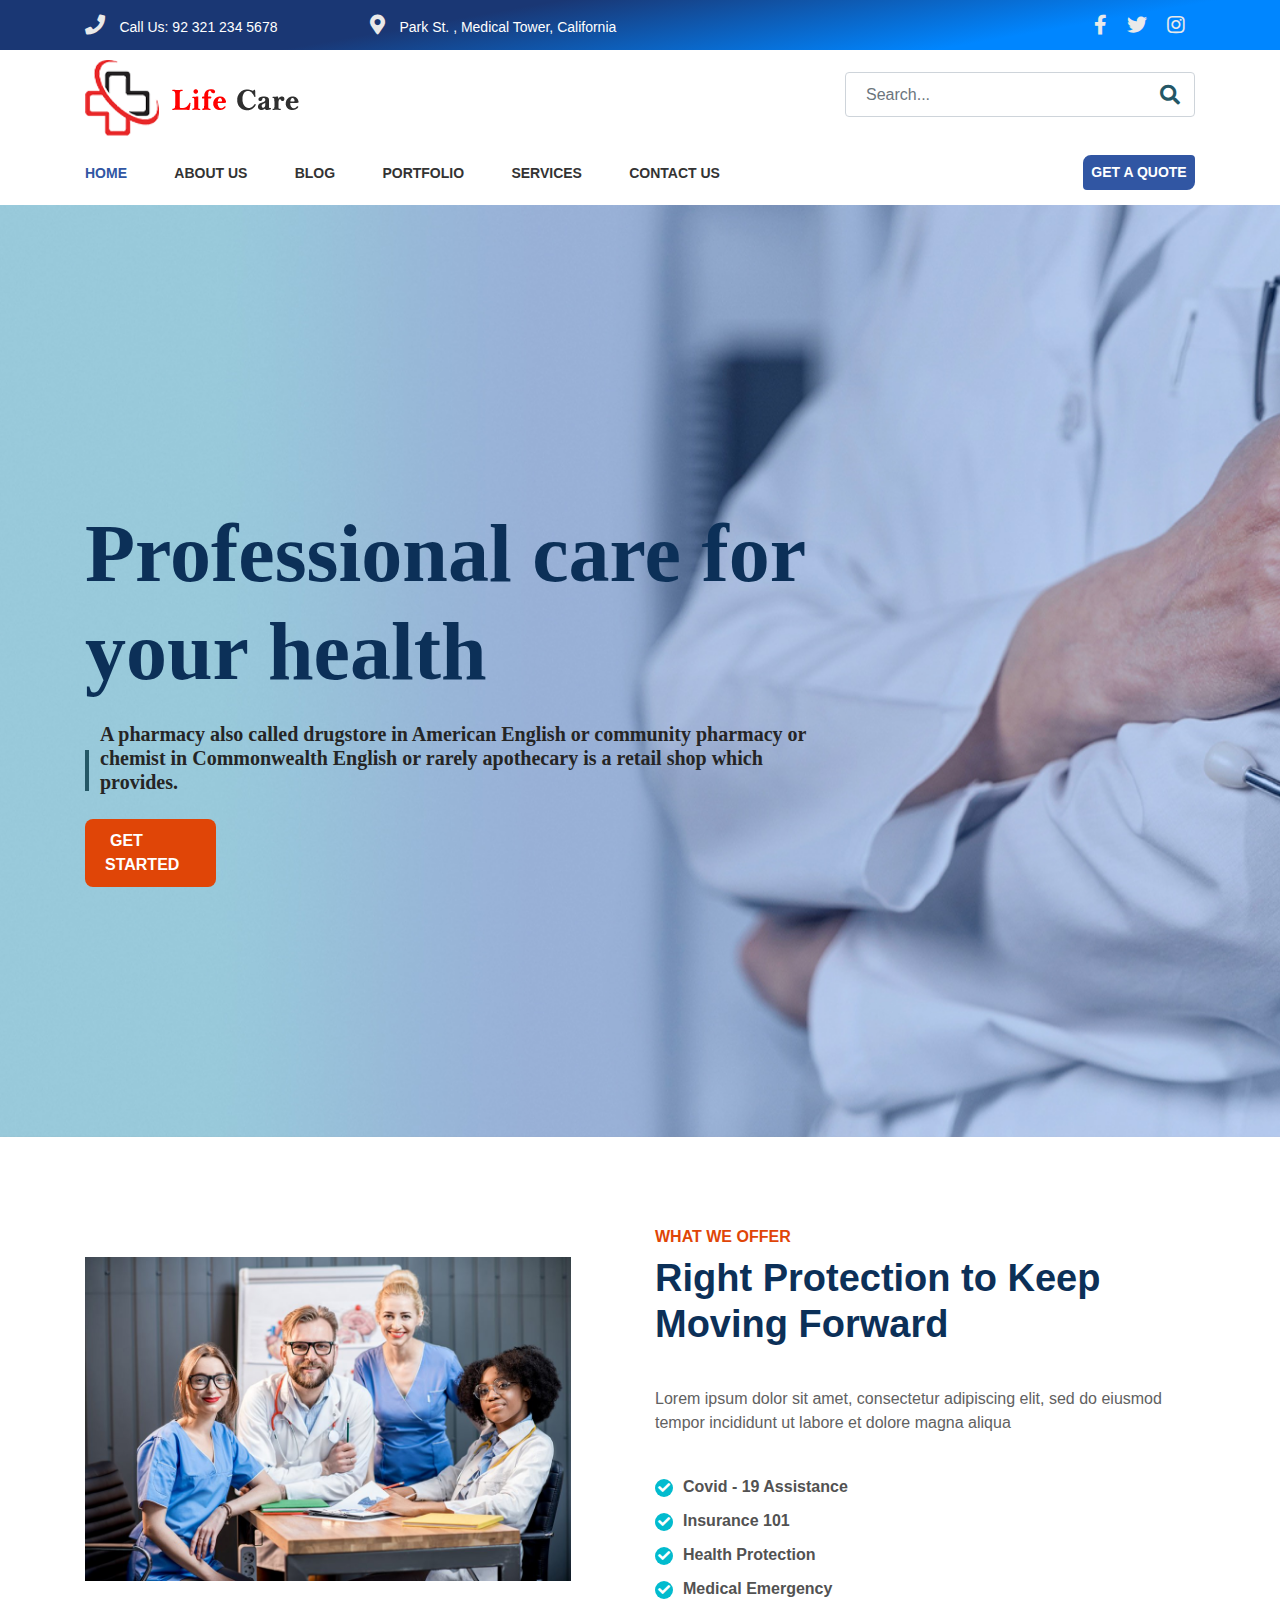
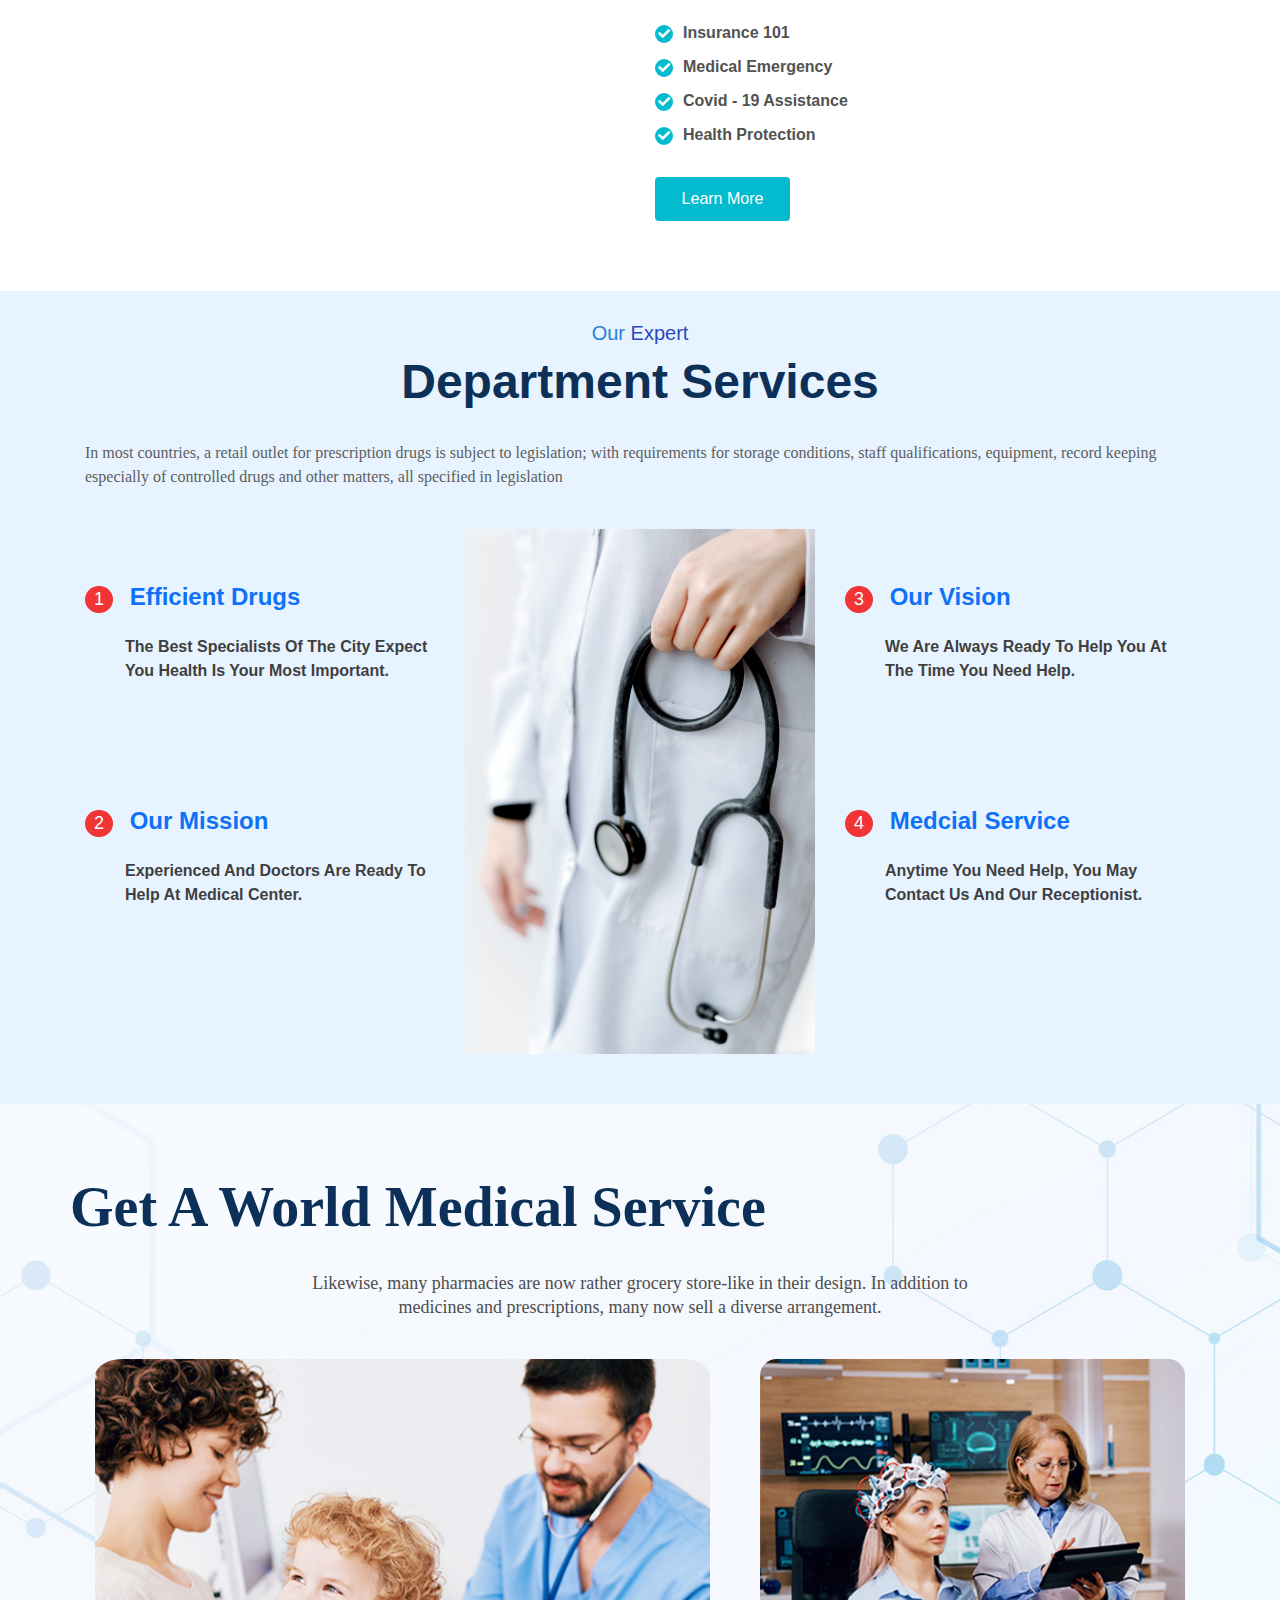
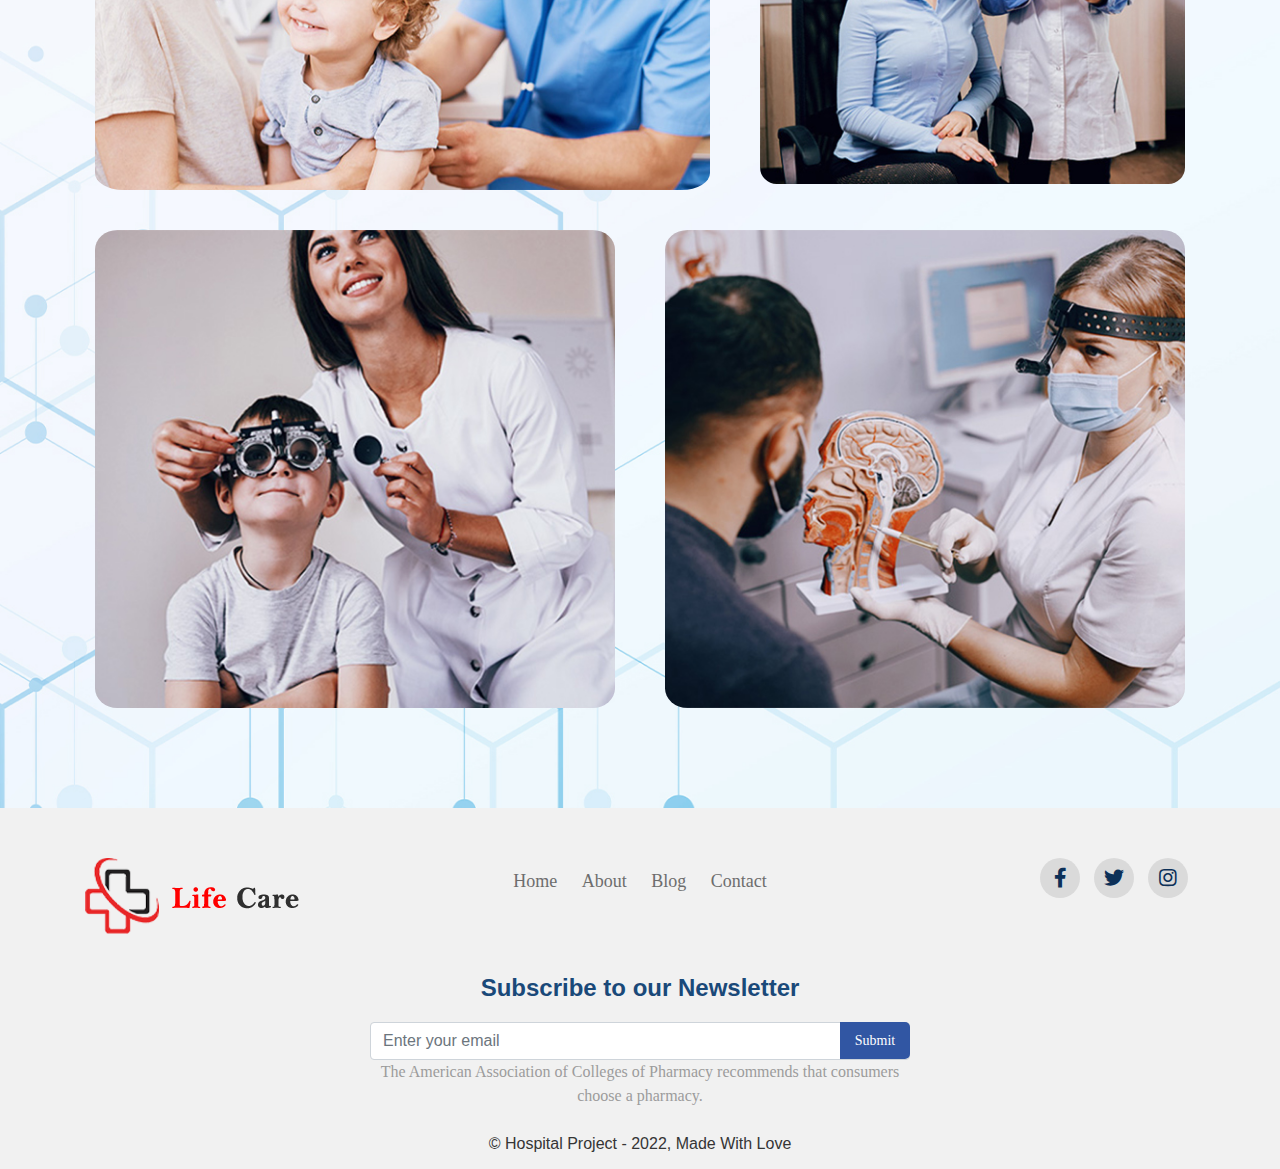
==== commit 52f321c9: "Update index.html" ====
--- a/index.html
+++ b/index.html
@@ -275,13 +275,10 @@
         </div>
         </div>
     </footer>
-</body>
-
-</html>
 
 <script src="https://cdnjs.cloudflare.com/ajax/libs/jquery/3.5.1/jquery.min.js"></script>
 <script src="https://cdnjs.cloudflare.com/ajax/libs/popper.js/1.16.1/umd/popper.min.js"></script>
 <script src="https://cdnjs.cloudflare.com/ajax/libs/twitter-bootstrap/4.6.0/js/bootstrap.min.js"></script>
 </body>
 
-</html>+</html>
